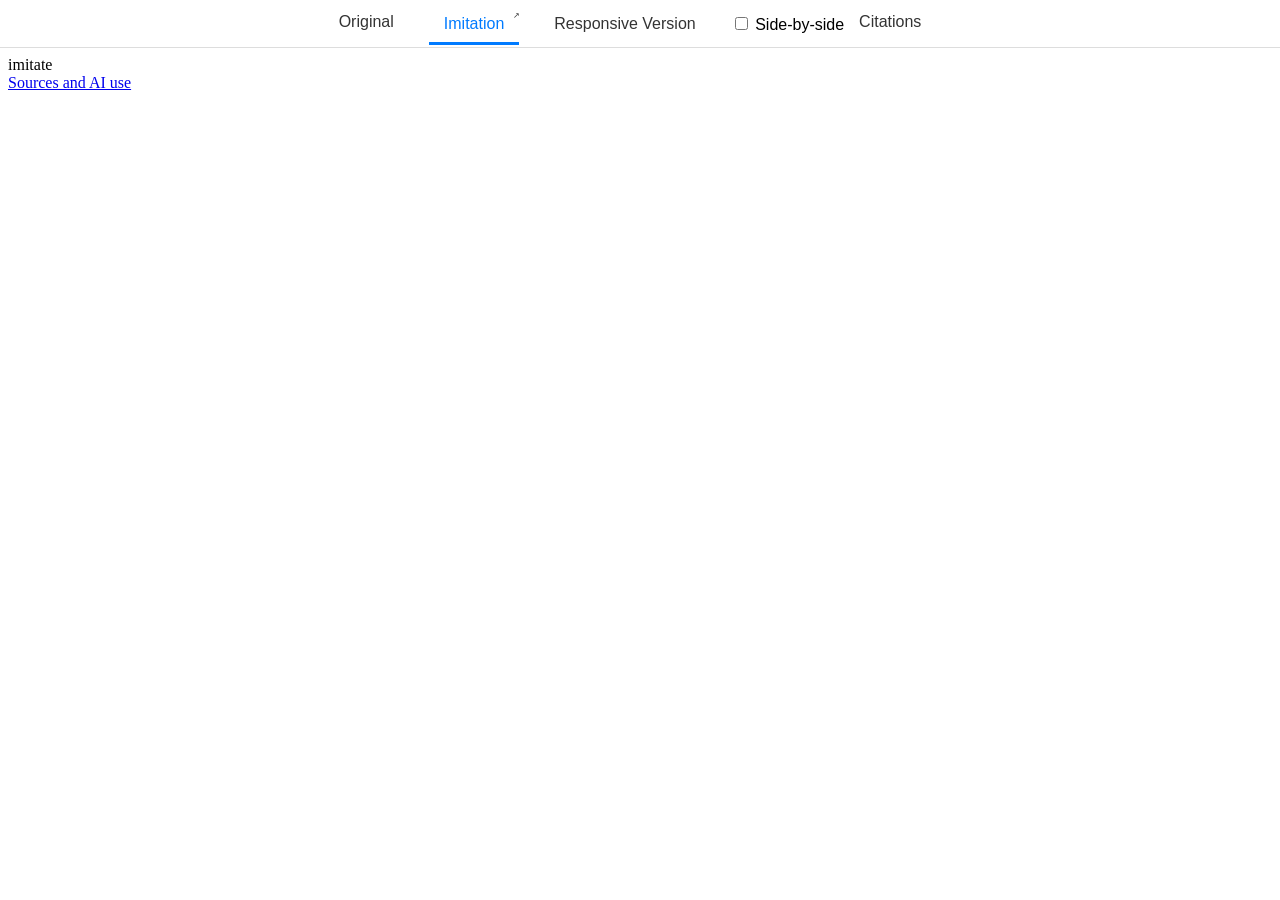
==== index.html @ 871dfa22 "Initial commit" ====
<!DOCTYPE html>
<!-- Change the original image and its source caption below. Keep the viewer structure. -->
<html lang="en">

<head>
  <meta charset="utf-8" />
  <meta name="viewport" content="width=device-width" />
  <title>Imitation Project</title>
  <link href="do_not_modify/style.css" rel="stylesheet" type="text/css" />
</head>

<body class="imitation">
  <header>
    <nav>
      <a class="orig-link" href="#original">Original</a>
      <span>
        <a href="#imitation" class="active">Imitation</a>
        <a href="imitation.html" class="popout-link imitation" target="_blank" rel="noopener" aria-label="Open design in a new tab"></a>
      </span>
      <span>
        <a href="#responsive" class="">Responsive Version</a>
        <a href="responsive.html" class="popout-link responsive" target="_blank" rel="noopener" aria-label="Open design in a new tab"></a>
      </span>
      <label class="sbs-toggle">
        <input type="checkbox" id="sbs">
        Side-by-side
      </label>
      <a href="citations.html" target="_blank" rel="noopener">Citations</a>
    </nav>
    <div class="popout-bar">
      <button id="minimize" aria-label="Toggle navigation"><svg xmlns="http://www.w3.org/2000/svg" width="24" height="24" fill="none"
          stroke="currentColor" stroke-width="2" stroke-linecap="round" stroke-linejoin="round"
          class="feather feather-arrow-up" viewBox="0 0 24 12">
          <polyline points="5 12 12 5 19 12"></polyline>
        </svg></button>


    </div>
  </header>
  <main>
    <div id="original" class="content">
      <div class="center">
        <!-- IMAGE TAG BELOW -->
        <!-- FIX SRC= AS NEEDED -->
        <figure>
          <img src=".lesson/assets/inout.png" alt="Example print layout; replace with your chosen original" />
          <!--<img src="original.jpg" />-->
          <figcaption>
            Example layout — replace this image and credit your original source here.
          </figcaption>
        </figure>
        <!-- END OF IMAGE TAG -->
        <!-- NOTHING ELSE TO EDIT HERE -->
      </div>
    </div>
    <div id="imitation" class="visible content">
      <iframe title="Fixed-size imitation" src="imitation.html"></iframe>
    </div>
    <div id="responsive" class="content">
      <iframe title="Responsive adaptation" src="responsive.html"></iframe>
    </div>
  </main>

  <script src="do_not_modify/script.js"></script>
</body>

</html>
---- do_not_modify/style.css ----
/***
 This code runs the overview view in
 index.html.

 NOT INTENDED TO BE MODIFIED BY STUDENTS
 (though if you want to change colors or 
 fonts or something, feel free)
***/

html {
  font-family: Verdana, Geneva, Tahoma, sans-serif;
}

body {
  margin: 0;
  padding: 0;
}
main iframe {
  width: 100%;
  height: calc(100vh - 68px);
  border: none;
}

main {
  padding: 8px;
}

.sbs main > div {
  border: 1px inset;
}

nav {
  margin: auto;
  display: flex;
  padding: 10px;
  align-items: center;
  justify-content: center;
  border-bottom: 1px solid #ddd; /* Adds a bottom border for the tab container */
}

nav a {
  padding: 10px 15px;
  color: #333;
  text-decoration: none;
  border-bottom: 3px solid transparent; /* Transparent border initially */
  margin-right: 20px;
  font-size: 16px;
  transition: border-color 300ms, color 300ms;
}

nav a:hover {
  color: #007bff; /* Change color on hover */
}

nav a.active {
  border-bottom: 3px solid #007bff; /* Underline active tab */
  color: #007bff;
}

.center figure {
  display: grid;
  grid-template-rows: 1fr auto; /* Image stretches, caption gets auto height */
  grid-template-columns: 1fr; /* Single column */
  align-items: center; /* Align items within their grid cells */
  justify-items: center;
  max-width: 100%; /* Prevent figure from overflowing horizontally */
  max-height: 100%; /* Prevent figure from overflowing vertically */
  margin: 0; /* Remove default margin */
  box-sizing: border-box;
  overflow: hidden; /* Prevent overflow */
}

.center img {
  max-width: 100%; /* Ensure the image doesn’t overflow horizontally */
  min-height: 100%; /* Force the image to fill the available height */
  max-height: 100%; /* Ensure the image doesn’t overflow vertically */
  width: auto; /* Maintain aspect ratio */
  object-fit: contain; /* Ensure the image fits nicely */
  grid-row: 1; /* Place the image in the first row */
}

.center figcaption {
  max-width: 100%; /* Ensure caption doesn’t overflow */
  word-wrap: break-word; /* Handle long words or links gracefully */
  text-align: center; /* Center-align the caption text */
  margin: 8px 0; /* Add spacing */
  font-size: 14px; /* Adjust font size as needed */
  grid-row: 2; /* Place the caption in the second row */
}

.content {
  opacity: 0;
  pointer-events: none;
}
.visible {
  display: block;
  opacity: 1;
  pointer-events: all;
  transition: opacity 500ms;
}
main {
  position: relative;
}
main div {
  position: absolute;
  top: 0;
  left: 0;
  width: calc(100% - 4px);
  height: calc(100vh - 66px);
}

/* Side-by-side code */

.sbs main {
  display: flex;
  gap: 10px;
}
/* Get rid of absolute positioning we used for cross-fade */
.sbs div {
  position: initial;
  box-sizing: border-box;
}
/* Just toggle display : block to display: none
Old-school style... */
.sbs .content {
  display: none;
}
.sbs .visible {
  display: block;
}
/* ALWAYS show the original */
.sbs #original {
  display: block;
  opacity: 1;
}
.orig-link {
  transition: opacity 300ms;
}
/* Don't show the original tab */
.sbs .orig-link {
  opacity: 0;
}
.sbs-toggle {
  transition: opacity 300ms;
}
.original .sbs-toggle {
  opacity: 0;
}

/* Popout link code */
header {
  position: sticky;
  top: 0;
  height: 48px;
}
.popout-bar {
  opacity: 0;
  transition: opacity 300ms;
}
header:hover .popout-bar {
  opacity: 1;
}
.popout-bar {
  display: flex;
  margin: auto;
  align-items: center;
  justify-content: flex-end;
  gap: 8px;
}

.popout-link {
  display: none;
  position: absolute;
  right: -16px;
  top: 0;
  padding-top: 0;
  margin-top: -4px;
}
nav span {
  position: relative;
}
.imitation .popout-link.imitation {
  display: inline-block;
}
.responsive .popout-link.responsive {
  display: inline-block;
}

#minimize {
  transition: transform 300ms;
  background: transparent;
  border: none;
}
header.minimized #minimize {
  transform: rotate(180deg);
}
header {
  transition: transform 300ms;
  z-index: 2;
}
header nav {
  height: 48px;
  box-sizing: border-box;
}
.minimized {
  transform: translateY(-48px);
}
.popout-link::after {
  content: "↗";
  font-size: 8px;
  vertical-align: super;
}
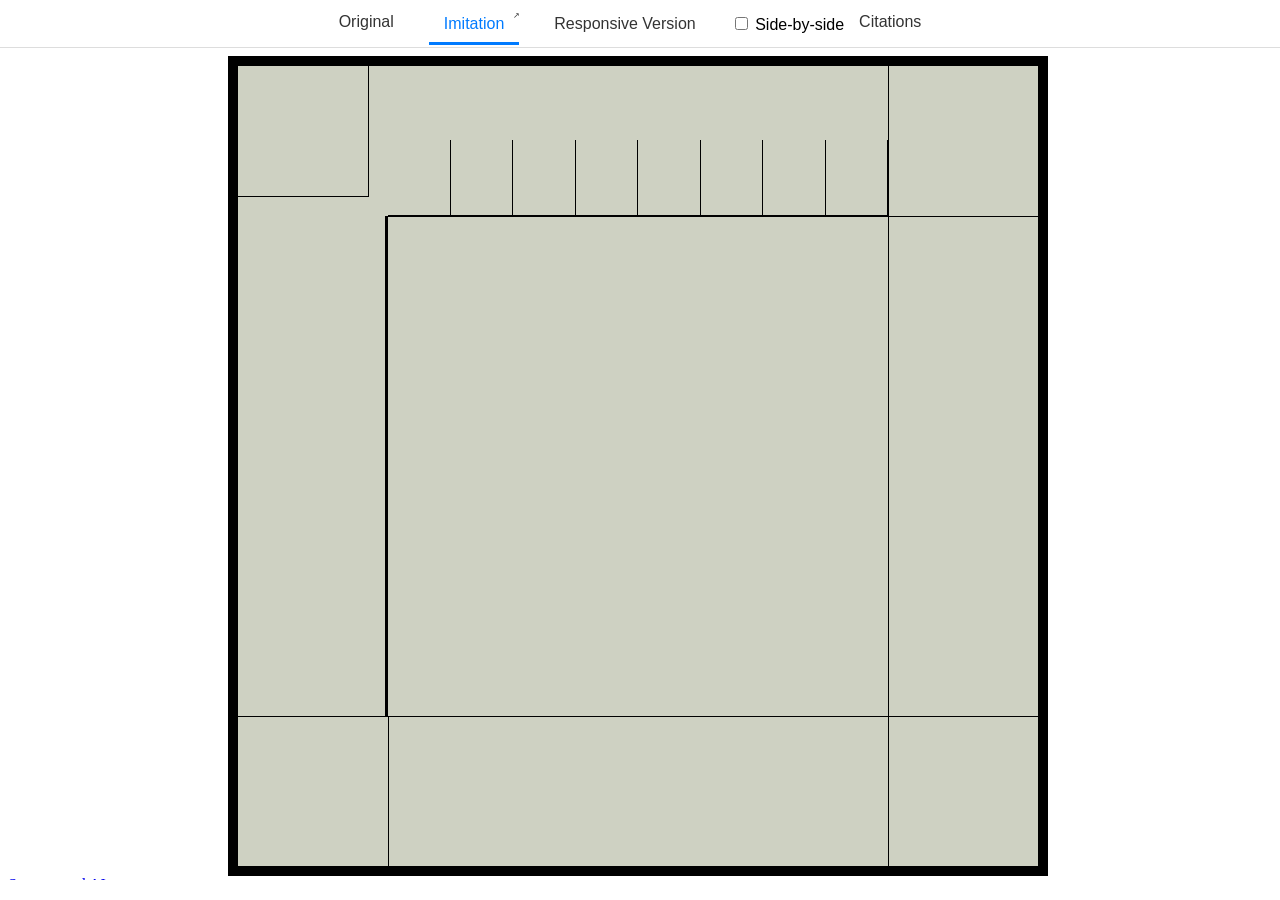
==== commit 734d64d1: "starting to get a board" ====
--- a/index.html
+++ b/index.html
@@ -43,7 +43,7 @@
         <!-- IMAGE TAG BELOW -->
         <!-- FIX SRC= AS NEEDED -->
         <figure>
-          <img src=".lesson/assets/inout.png" alt="Example print layout; replace with your chosen original" />
+          <img src="monopoly.jpg" alt="Example print layout; replace with your chosen original" />
           <!--<img src="original.jpg" />-->
           <figcaption>
             Example layout — replace this image and credit your original source here.
